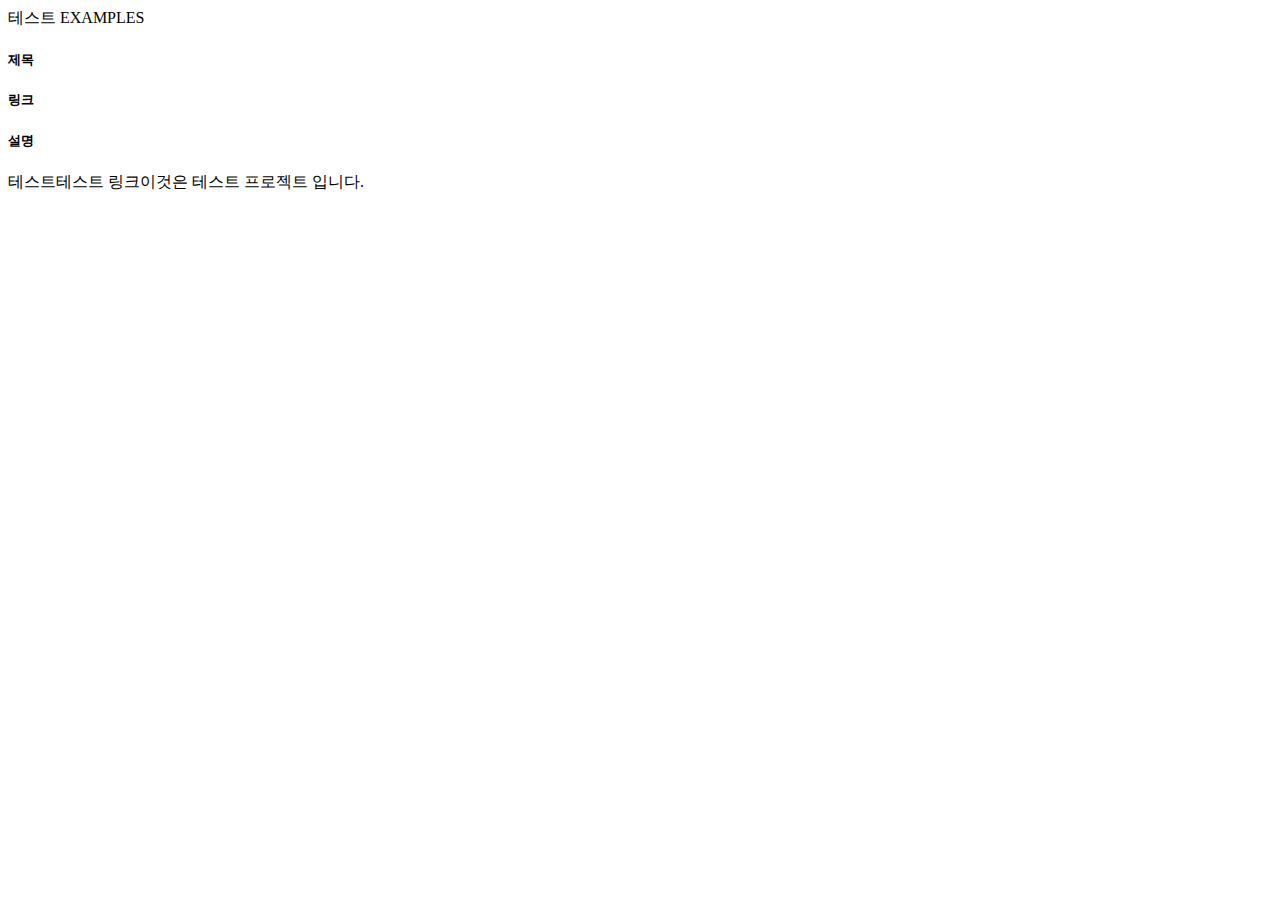
==== index.html @ 9e4defd9 "Create index.html" ====
<html>
<head>
<title> This is WebAR/VR Test Page </title>
</head>
<body>
<tb border=1> 
    <tr><td colspan=3>테스트 EXAMPLES</td></tr>
    <tr><td><h5>제목</h5></td><td><h5>링크</h5></td><td><h5>설명</h5></td></tr>
    <tr><td>테스트</td><td>테스트 링크</td><td>이것은 테스트 프로젝트 입니다.</td></tr>
</tb>
</body>
</html>
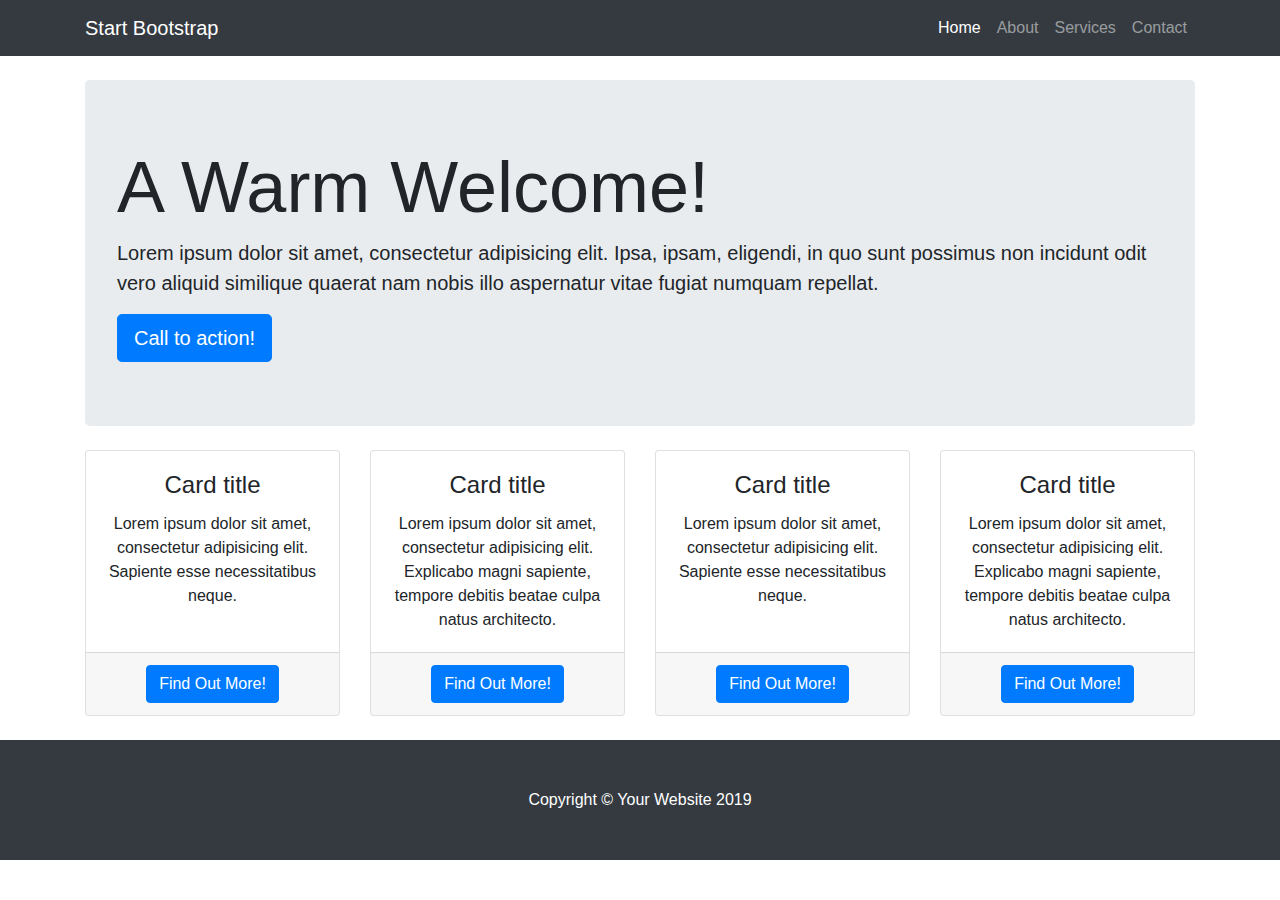
==== commit 4fd7fce1: "웹 템플릿으로 변경" ====
--- a/index.html
+++ b/index.html
@@ -1,12 +1,136 @@
-<html>
+<!DOCTYPE html>
+<html lang="en">
+
 <head>
-<title> This is WebAR/VR Test Page </title>
+
+  <meta charset="utf-8">
+  <meta name="viewport" content="width=device-width, initial-scale=1, shrink-to-fit=no">
+  <meta name="description" content="">
+  <meta name="author" content="">
+
+  <title>Heroic Features - Start Bootstrap Template</title>
+
+  <!-- Bootstrap core CSS -->
+  <link href="vendor/bootstrap/css/bootstrap.min.css" rel="stylesheet">
+
+  <!-- Custom styles for this template -->
+  <link href="css/heroic-features.css" rel="stylesheet">
+
 </head>
+
 <body>
-<tb border=1> 
-    <tr><td colspan=3>테스트 EXAMPLES</td></tr>
-    <tr><td><h5>제목</h5></td><td><h5>링크</h5></td><td><h5>설명</h5></td></tr>
-    <tr><td>테스트</td><td>테스트 링크</td><td>이것은 테스트 프로젝트 입니다.</td></tr>
-</tb>
+
+  <!-- Navigation -->
+  <nav class="navbar navbar-expand-lg navbar-dark bg-dark fixed-top">
+    <div class="container">
+      <a class="navbar-brand" href="#">Start Bootstrap</a>
+      <button class="navbar-toggler" type="button" data-toggle="collapse" data-target="#navbarResponsive" aria-controls="navbarResponsive" aria-expanded="false" aria-label="Toggle navigation">
+        <span class="navbar-toggler-icon"></span>
+      </button>
+      <div class="collapse navbar-collapse" id="navbarResponsive">
+        <ul class="navbar-nav ml-auto">
+          <li class="nav-item active">
+            <a class="nav-link" href="#">Home
+              <span class="sr-only">(current)</span>
+            </a>
+          </li>
+          <li class="nav-item">
+            <a class="nav-link" href="#">About</a>
+          </li>
+          <li class="nav-item">
+            <a class="nav-link" href="#">Services</a>
+          </li>
+          <li class="nav-item">
+            <a class="nav-link" href="#">Contact</a>
+          </li>
+        </ul>
+      </div>
+    </div>
+  </nav>
+
+  <!-- Page Content -->
+  <div class="container">
+
+    <!-- Jumbotron Header -->
+    <header class="jumbotron my-4">
+      <h1 class="display-3">A Warm Welcome!</h1>
+      <p class="lead">Lorem ipsum dolor sit amet, consectetur adipisicing elit. Ipsa, ipsam, eligendi, in quo sunt possimus non incidunt odit vero aliquid similique quaerat nam nobis illo aspernatur vitae fugiat numquam repellat.</p>
+      <a href="#" class="btn btn-primary btn-lg">Call to action!</a>
+    </header>
+
+    <!-- Page Features -->
+    <div class="row text-center">
+
+      <div class="col-lg-3 col-md-6 mb-4">
+        <div class="card h-100">
+          <img class="card-img-top" src="http://placehold.it/500x325" alt="">
+          <div class="card-body">
+            <h4 class="card-title">Card title</h4>
+            <p class="card-text">Lorem ipsum dolor sit amet, consectetur adipisicing elit. Sapiente esse necessitatibus neque.</p>
+          </div>
+          <div class="card-footer">
+            <a href="#" class="btn btn-primary">Find Out More!</a>
+          </div>
+        </div>
+      </div>
+
+      <div class="col-lg-3 col-md-6 mb-4">
+        <div class="card h-100">
+          <img class="card-img-top" src="http://placehold.it/500x325" alt="">
+          <div class="card-body">
+            <h4 class="card-title">Card title</h4>
+            <p class="card-text">Lorem ipsum dolor sit amet, consectetur adipisicing elit. Explicabo magni sapiente, tempore debitis beatae culpa natus architecto.</p>
+          </div>
+          <div class="card-footer">
+            <a href="#" class="btn btn-primary">Find Out More!</a>
+          </div>
+        </div>
+      </div>
+
+      <div class="col-lg-3 col-md-6 mb-4">
+        <div class="card h-100">
+          <img class="card-img-top" src="http://placehold.it/500x325" alt="">
+          <div class="card-body">
+            <h4 class="card-title">Card title</h4>
+            <p class="card-text">Lorem ipsum dolor sit amet, consectetur adipisicing elit. Sapiente esse necessitatibus neque.</p>
+          </div>
+          <div class="card-footer">
+            <a href="#" class="btn btn-primary">Find Out More!</a>
+          </div>
+        </div>
+      </div>
+
+      <div class="col-lg-3 col-md-6 mb-4">
+        <div class="card h-100">
+          <img class="card-img-top" src="http://placehold.it/500x325" alt="">
+          <div class="card-body">
+            <h4 class="card-title">Card title</h4>
+            <p class="card-text">Lorem ipsum dolor sit amet, consectetur adipisicing elit. Explicabo magni sapiente, tempore debitis beatae culpa natus architecto.</p>
+          </div>
+          <div class="card-footer">
+            <a href="#" class="btn btn-primary">Find Out More!</a>
+          </div>
+        </div>
+      </div>
+
+    </div>
+    <!-- /.row -->
+
+  </div>
+  <!-- /.container -->
+
+  <!-- Footer -->
+  <footer class="py-5 bg-dark">
+    <div class="container">
+      <p class="m-0 text-center text-white">Copyright &copy; Your Website 2019</p>
+    </div>
+    <!-- /.container -->
+  </footer>
+
+  <!-- Bootstrap core JavaScript -->
+  <script src="vendor/jquery/jquery.min.js"></script>
+  <script src="vendor/bootstrap/js/bootstrap.bundle.min.js"></script>
+
 </body>
-</html>+
+</html>
--- a/css/heroic-features.css
+++ b/css/heroic-features.css
@@ -0,0 +1,8 @@
+/*!
+ * Start Bootstrap - Heroic Features (https://startbootstrap.com/template-overviews/heroic-features)
+ * Copyright 2013-2019 Start Bootstrap
+ * Licensed under MIT (https://github.com/BlackrockDigital/startbootstrap-heroic-features/blob/master/LICENSE)
+ */
+body {
+  padding-top: 56px;
+}
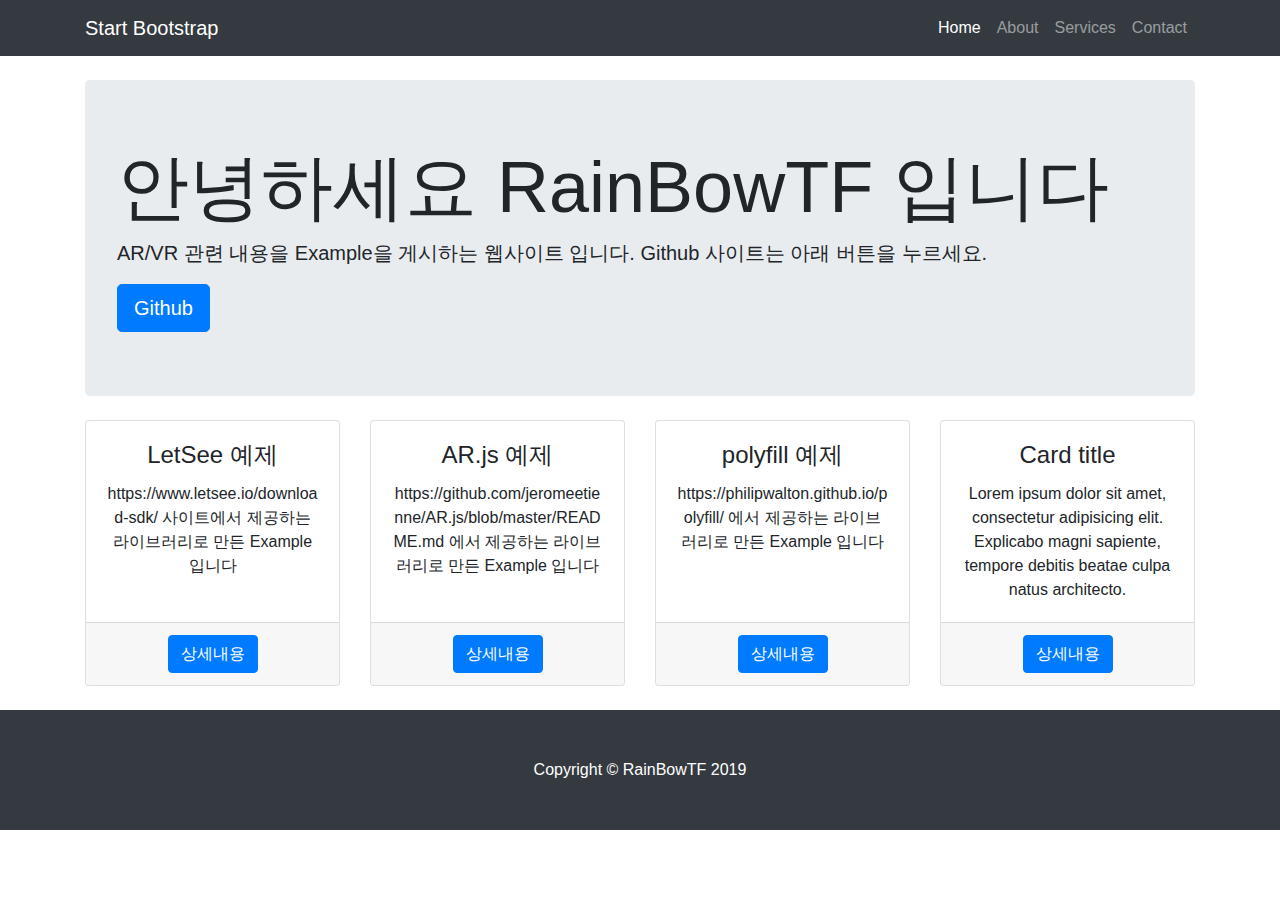
==== commit c62b64d1: "웹소스내용변경" ====
--- a/index.html
+++ b/index.html
@@ -53,9 +53,9 @@
 
     <!-- Jumbotron Header -->
     <header class="jumbotron my-4">
-      <h1 class="display-3">A Warm Welcome!</h1>
-      <p class="lead">Lorem ipsum dolor sit amet, consectetur adipisicing elit. Ipsa, ipsam, eligendi, in quo sunt possimus non incidunt odit vero aliquid similique quaerat nam nobis illo aspernatur vitae fugiat numquam repellat.</p>
-      <a href="#" class="btn btn-primary btn-lg">Call to action!</a>
+      <h1 class="display-3">안녕하세요 RainBowTF 입니다</h1>
+      <p class="lead">AR/VR 관련 내용을 Example을 게시하는 웹사이트 입니다. Github 사이트는 아래 버튼을 누르세요.</p>
+      <a href="#" class="btn btn-primary btn-lg">Github</a>
     </header>
 
     <!-- Page Features -->
@@ -63,13 +63,39 @@
 
       <div class="col-lg-3 col-md-6 mb-4">
         <div class="card h-100">
+          <img class="card-img-top" src="https://www.letsee.io/download-sdk/" alt="">
+          <div class="card-body">
+            <h4 class="card-title">LetSee 예제</h4>
+            <p class="card-text">https://www.letsee.io/download-sdk/ 사이트에서 제공하는 라이브러리로 만든 Example 입니다</p>
+          </div>
+          <div class="card-footer">
+            <a href="#" class="btn btn-primary">상세내용</a>
+          </div>
+        </div>
+      </div>
+
+      <div class="col-lg-3 col-md-6 mb-4">
+        <div class="card h-100">
           <img class="card-img-top" src="http://placehold.it/500x325" alt="">
           <div class="card-body">
-            <h4 class="card-title">Card title</h4>
-            <p class="card-text">Lorem ipsum dolor sit amet, consectetur adipisicing elit. Sapiente esse necessitatibus neque.</p>
+            <h4 class="card-title">AR.js 예제</h4>
+            <p class="card-text">https://github.com/jeromeetienne/AR.js/blob/master/README.md 에서 제공하는 라이브러리로 만든 Example 입니다</p>
           </div>
           <div class="card-footer">
-            <a href="#" class="btn btn-primary">Find Out More!</a>
+            <a href="#" class="btn btn-primary">상세내용</a>
+          </div>
+        </div>
+      </div>
+
+      <div class="col-lg-3 col-md-6 mb-4">
+        <div class="card h-100">
+          <img class="card-img-top" src="http://placehold.it/500x325" alt="">
+          <div class="card-body">
+            <h4 class="card-title">polyfill 예제</h4>
+            <p class="card-text">https://philipwalton.github.io/polyfill/ 에서 제공하는 라이브러리로 만든 Example 입니다</p>
+          </div>
+          <div class="card-footer">
+            <a href="#" class="btn btn-primary">상세내용</a>
           </div>
         </div>
       </div>
@@ -82,33 +108,7 @@
             <p class="card-text">Lorem ipsum dolor sit amet, consectetur adipisicing elit. Explicabo magni sapiente, tempore debitis beatae culpa natus architecto.</p>
           </div>
           <div class="card-footer">
-            <a href="#" class="btn btn-primary">Find Out More!</a>
-          </div>
-        </div>
-      </div>
-
-      <div class="col-lg-3 col-md-6 mb-4">
-        <div class="card h-100">
-          <img class="card-img-top" src="http://placehold.it/500x325" alt="">
-          <div class="card-body">
-            <h4 class="card-title">Card title</h4>
-            <p class="card-text">Lorem ipsum dolor sit amet, consectetur adipisicing elit. Sapiente esse necessitatibus neque.</p>
-          </div>
-          <div class="card-footer">
-            <a href="#" class="btn btn-primary">Find Out More!</a>
-          </div>
-        </div>
-      </div>
-
-      <div class="col-lg-3 col-md-6 mb-4">
-        <div class="card h-100">
-          <img class="card-img-top" src="http://placehold.it/500x325" alt="">
-          <div class="card-body">
-            <h4 class="card-title">Card title</h4>
-            <p class="card-text">Lorem ipsum dolor sit amet, consectetur adipisicing elit. Explicabo magni sapiente, tempore debitis beatae culpa natus architecto.</p>
-          </div>
-          <div class="card-footer">
-            <a href="#" class="btn btn-primary">Find Out More!</a>
+            <a href="#" class="btn btn-primary">상세내용</a>
           </div>
         </div>
       </div>
@@ -122,7 +122,7 @@
   <!-- Footer -->
   <footer class="py-5 bg-dark">
     <div class="container">
-      <p class="m-0 text-center text-white">Copyright &copy; Your Website 2019</p>
+      <p class="m-0 text-center text-white">Copyright &copy; RainBowTF 2019</p>
     </div>
     <!-- /.container -->
   </footer>
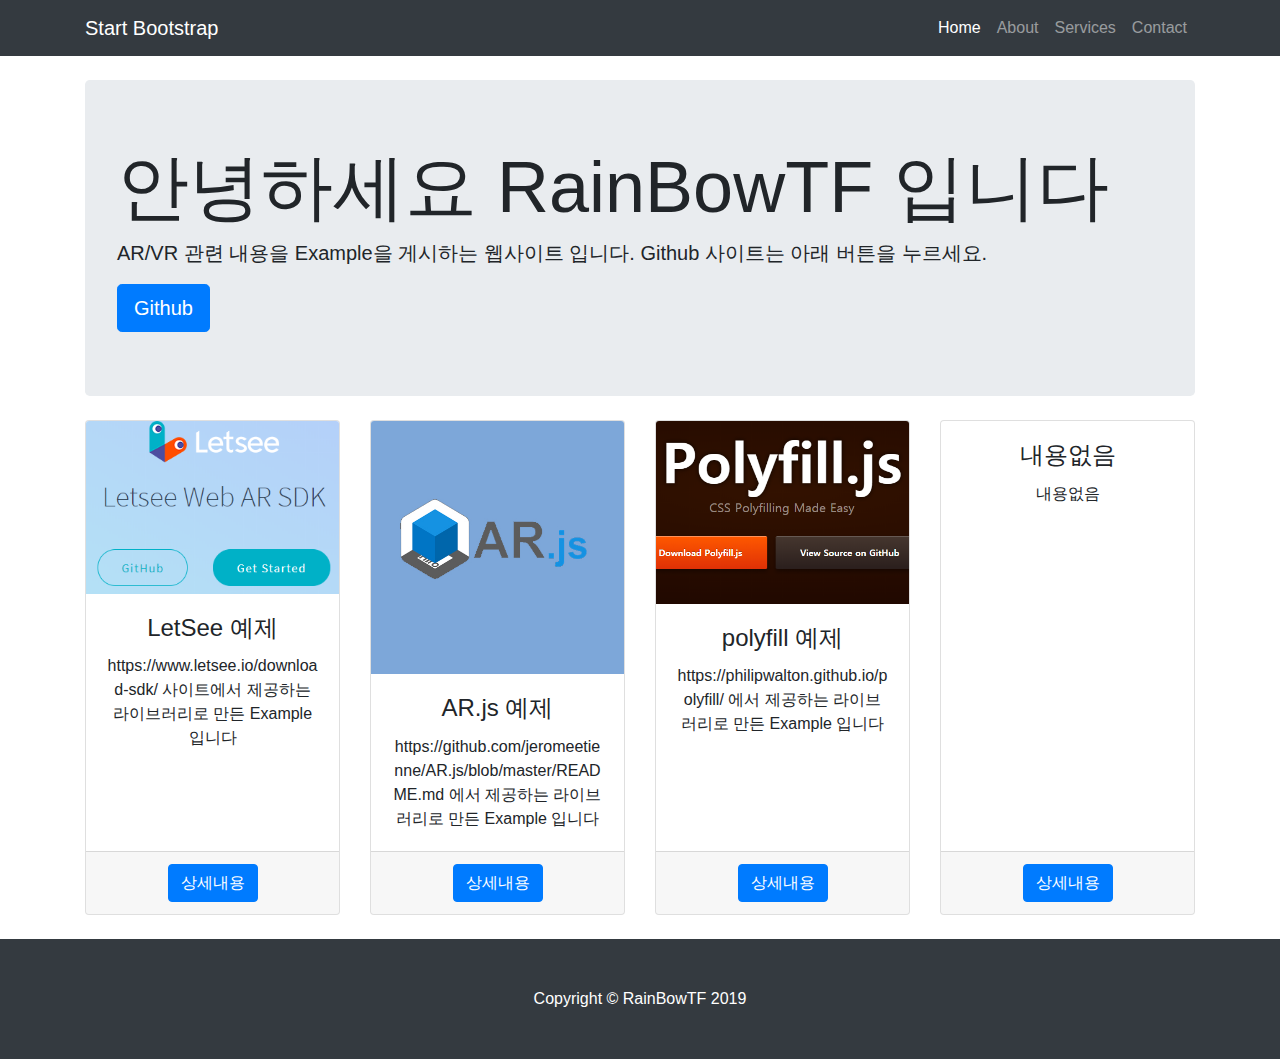
==== commit ad39ccc9: "AR 이미지 추가" ====
--- a/index.html
+++ b/index.html
@@ -63,7 +63,7 @@
 
       <div class="col-lg-3 col-md-6 mb-4">
         <div class="card h-100">
-          <img class="card-img-top" src="https://www.letsee.io/download-sdk/" alt="">
+          <img class="card-img-top" src="./images/letsee.PNG" alt="">
           <div class="card-body">
             <h4 class="card-title">LetSee 예제</h4>
             <p class="card-text">https://www.letsee.io/download-sdk/ 사이트에서 제공하는 라이브러리로 만든 Example 입니다</p>
@@ -76,7 +76,7 @@
 
       <div class="col-lg-3 col-md-6 mb-4">
         <div class="card h-100">
-          <img class="card-img-top" src="http://placehold.it/500x325" alt="">
+          <img class="card-img-top" src="./images/arjs.png" alt="">
           <div class="card-body">
             <h4 class="card-title">AR.js 예제</h4>
             <p class="card-text">https://github.com/jeromeetienne/AR.js/blob/master/README.md 에서 제공하는 라이브러리로 만든 Example 입니다</p>
@@ -89,7 +89,7 @@
 
       <div class="col-lg-3 col-md-6 mb-4">
         <div class="card h-100">
-          <img class="card-img-top" src="http://placehold.it/500x325" alt="">
+          <img class="card-img-top" src="./images/polyfill.PNG" alt="">
           <div class="card-body">
             <h4 class="card-title">polyfill 예제</h4>
             <p class="card-text">https://philipwalton.github.io/polyfill/ 에서 제공하는 라이브러리로 만든 Example 입니다</p>
@@ -104,8 +104,8 @@
         <div class="card h-100">
           <img class="card-img-top" src="http://placehold.it/500x325" alt="">
           <div class="card-body">
-            <h4 class="card-title">Card title</h4>
-            <p class="card-text">Lorem ipsum dolor sit amet, consectetur adipisicing elit. Explicabo magni sapiente, tempore debitis beatae culpa natus architecto.</p>
+            <h4 class="card-title">내용없음</h4>
+            <p class="card-text">내용없음</p>
           </div>
           <div class="card-footer">
             <a href="#" class="btn btn-primary">상세내용</a>
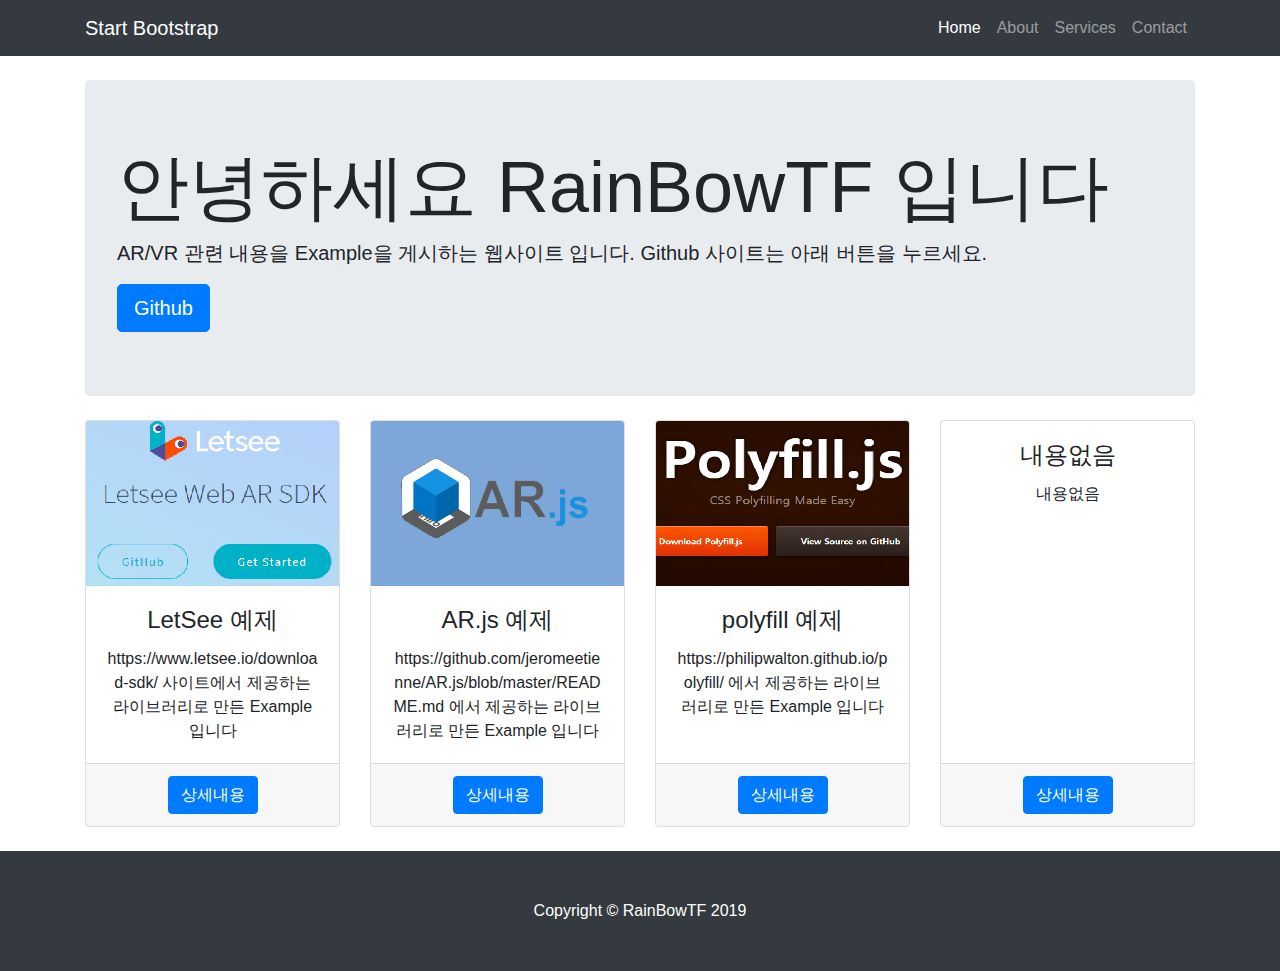
==== commit 52339a20: "Update index.html" ====
--- a/index.html
+++ b/index.html
@@ -69,7 +69,7 @@
             <p class="card-text">https://www.letsee.io/download-sdk/ 사이트에서 제공하는 라이브러리로 만든 Example 입니다</p>
           </div>
           <div class="card-footer">
-            <a href="#" class="btn btn-primary">상세내용</a>
+            <a href="https://rainbowtf.github.io/WebAR/letsee/index.html" class="btn btn-primary">상세내용</a>
           </div>
         </div>
       </div>
--- a/css/heroic-features.css
+++ b/css/heroic-features.css
@@ -6,3 +6,35 @@
 body {
   padding-top: 56px;
 }
+
+.card-img-left {
+  width: 300px;
+  border-top-left-radius: calc(0.25rem - 1px);
+  border-top-right-radius: calc(0.25rem - 1px);
+}
+
+.card-left {
+  position: relative;
+  display: -ms-flexbox;
+  display: flex;
+  -ms-flex-direction: row;
+  flex-direction: row;
+  min-width: 0;
+  word-wrap: break-word;
+  background-color: #fff;
+  background-clip: border-box;
+  border: 1px solid rgba(0, 0, 0, 0.125);
+  border-radius: 0.25rem;
+}
+
+.top-padding {
+  padding-top: 10px;
+}
+
+.left-padding {
+  padding-left: 30px;
+}
+
+.right-padding {
+  padding-right: 0px;
+}